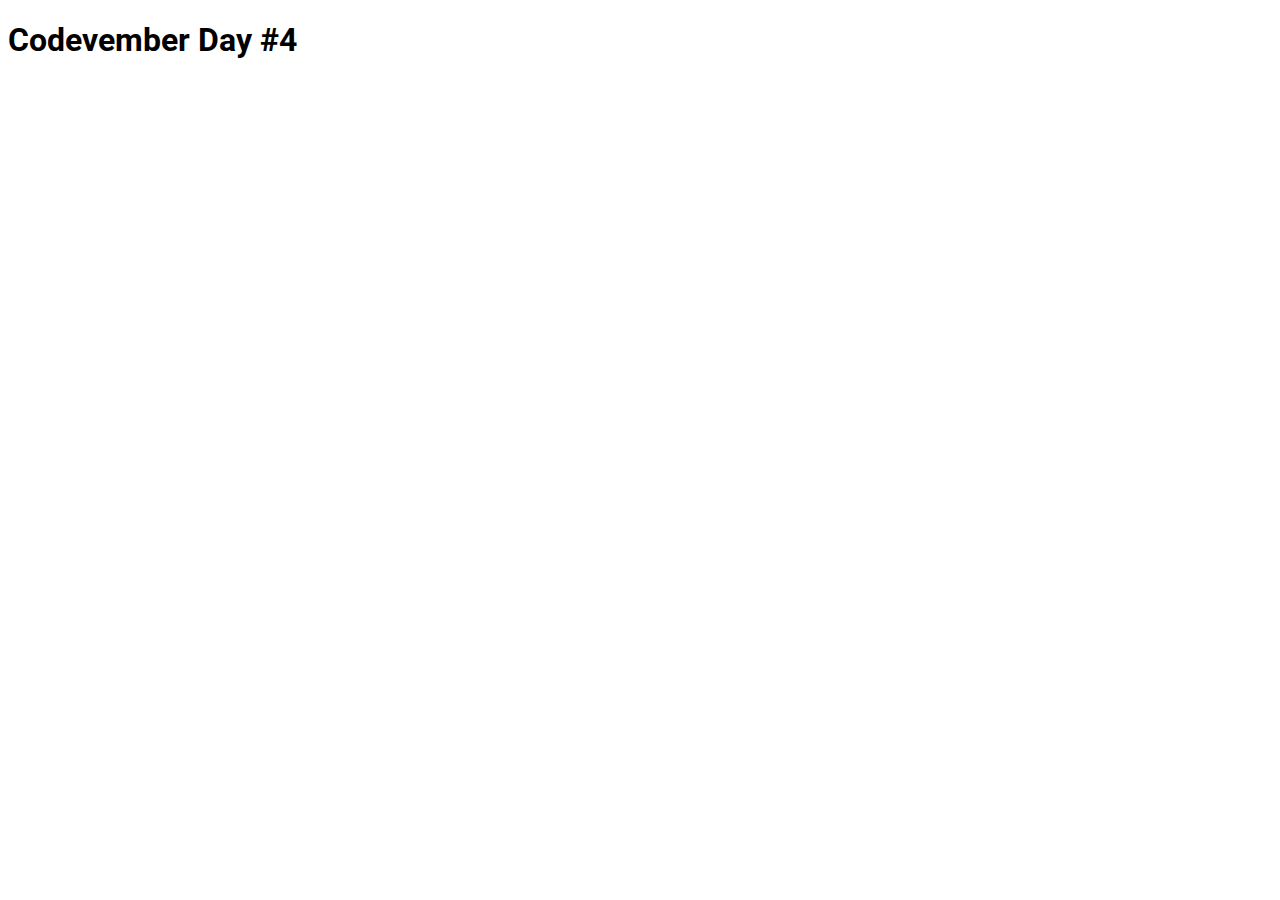
==== day_04/index.html @ d09124c4 "initial commit" ====
<!DOCTYPE html>
<html>
<head>
	<meta charset="utf-8">
	<meta http-equiv="X-UA-Compatible" content="IE=edge">
	<title>Codevember Day #4</title>
	<link href="https://fonts.googleapis.com/css?family=Roboto:100,300,400,500,700,900&display=swap" rel="stylesheet">
	<link rel="stylesheet" href="style.css">
</head>
<body>
	<section>
		<div>
			<h1>Codevember Day #4</h1>
		</div>
	</section>
</body>
</html>
---- day_04/style.css ----
* { font-family: 'Roboto', sans-serif; }
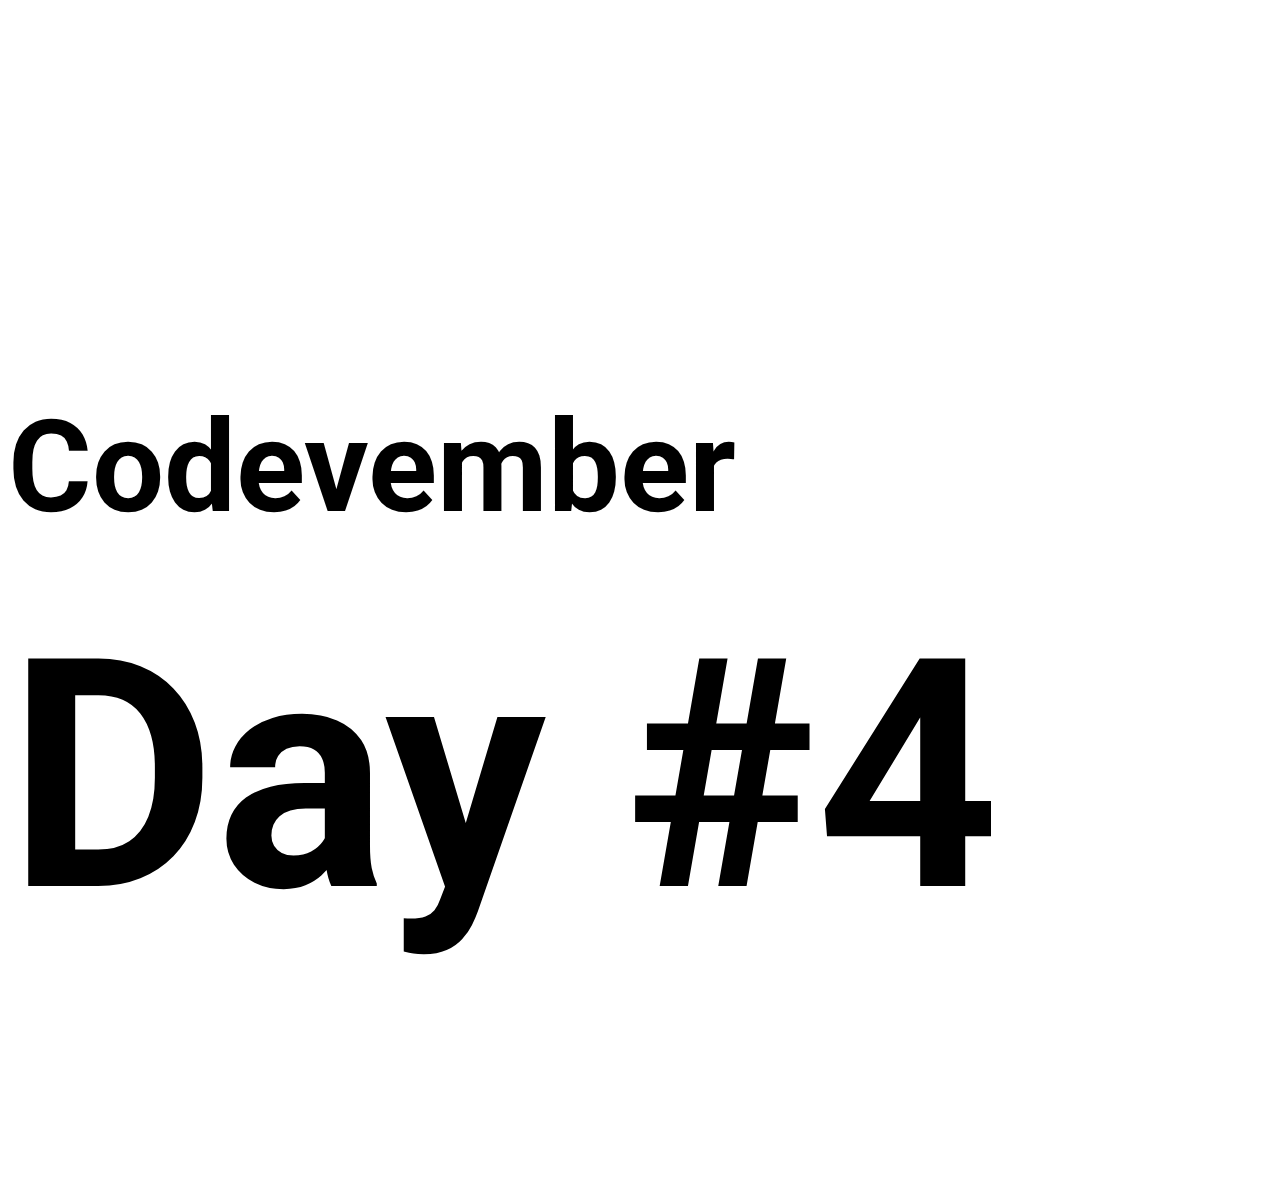
==== commit 2953e601: "adds large font size" ====
--- a/day_04/index.html
+++ b/day_04/index.html
@@ -10,7 +10,7 @@
 <body>
 	<section>
 		<div>
-			<h1>Codevember Day #4</h1>
+			<h1><span style="font-size: 10vw;">Codevember</span> Day #4</h1>
 		</div>
 	</section>
 </body>
--- a/day_04/style.css
+++ b/day_04/style.css
@@ -1,3 +1,4 @@
 
 * { font-family: 'Roboto', sans-serif; }
 
+h1 { font-size: 25vw; }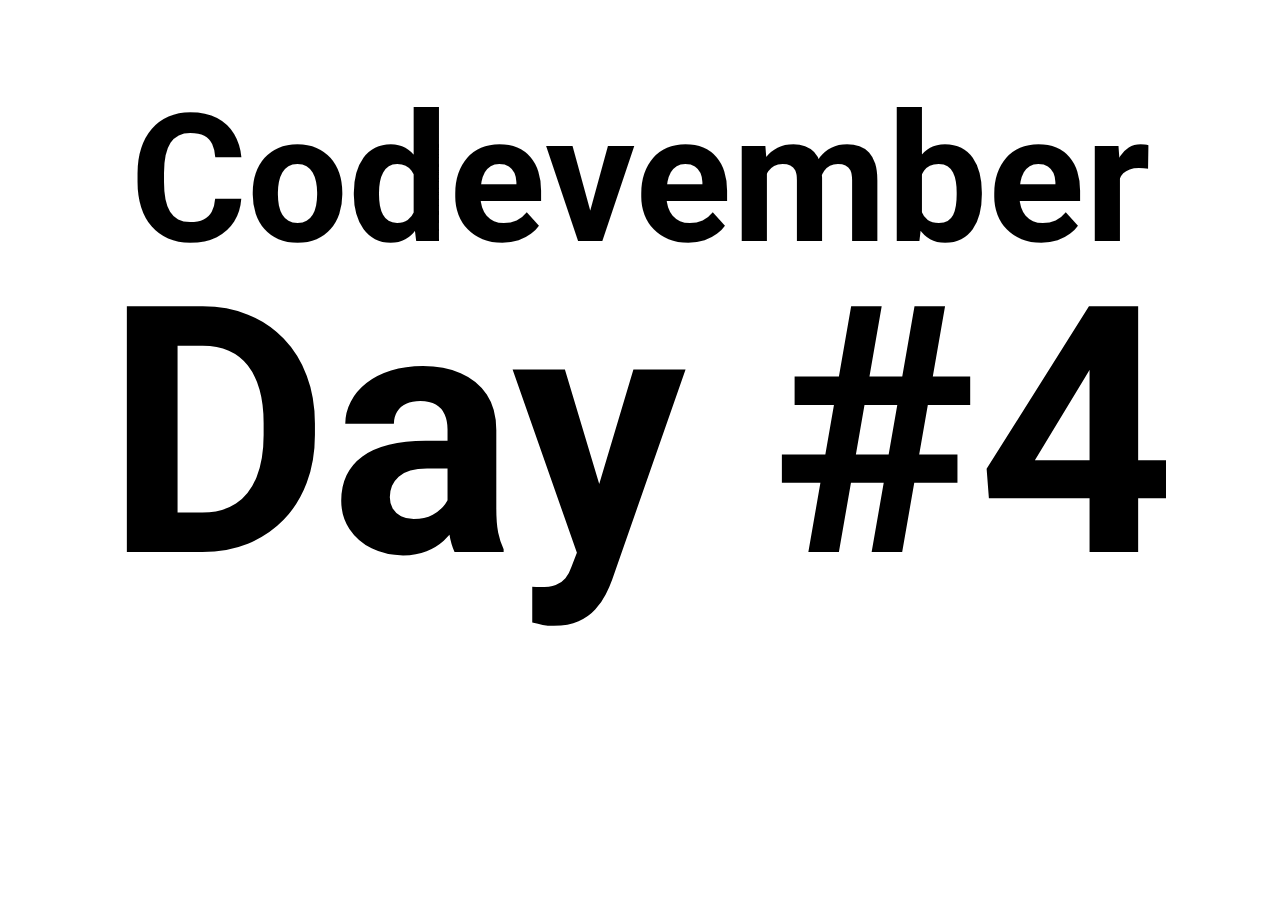
==== commit 9e258527: "updates styles" ====
--- a/day_04/index.html
+++ b/day_04/index.html
@@ -10,7 +10,7 @@
 <body>
 	<section>
 		<div>
-			<h1><span style="font-size: 10vw;">Codevember</span> Day #4</h1>
+			<h1><span>Codevember</span> Day #4</h1>
 		</div>
 	</section>
 </body>
--- a/day_04/style.css
+++ b/day_04/style.css
@@ -1,4 +1,14 @@
 
 * { font-family: 'Roboto', sans-serif; }
 
-h1 { font-size: 25vw; }+h1 { 
+	text-align: center;
+	margin: 0 auto;
+	font-size: 27vw;
+	line-height: 12.5vw;
+}
+
+h1 span {
+	font-size: 14vw;
+	line-height: 27vw;
+}
